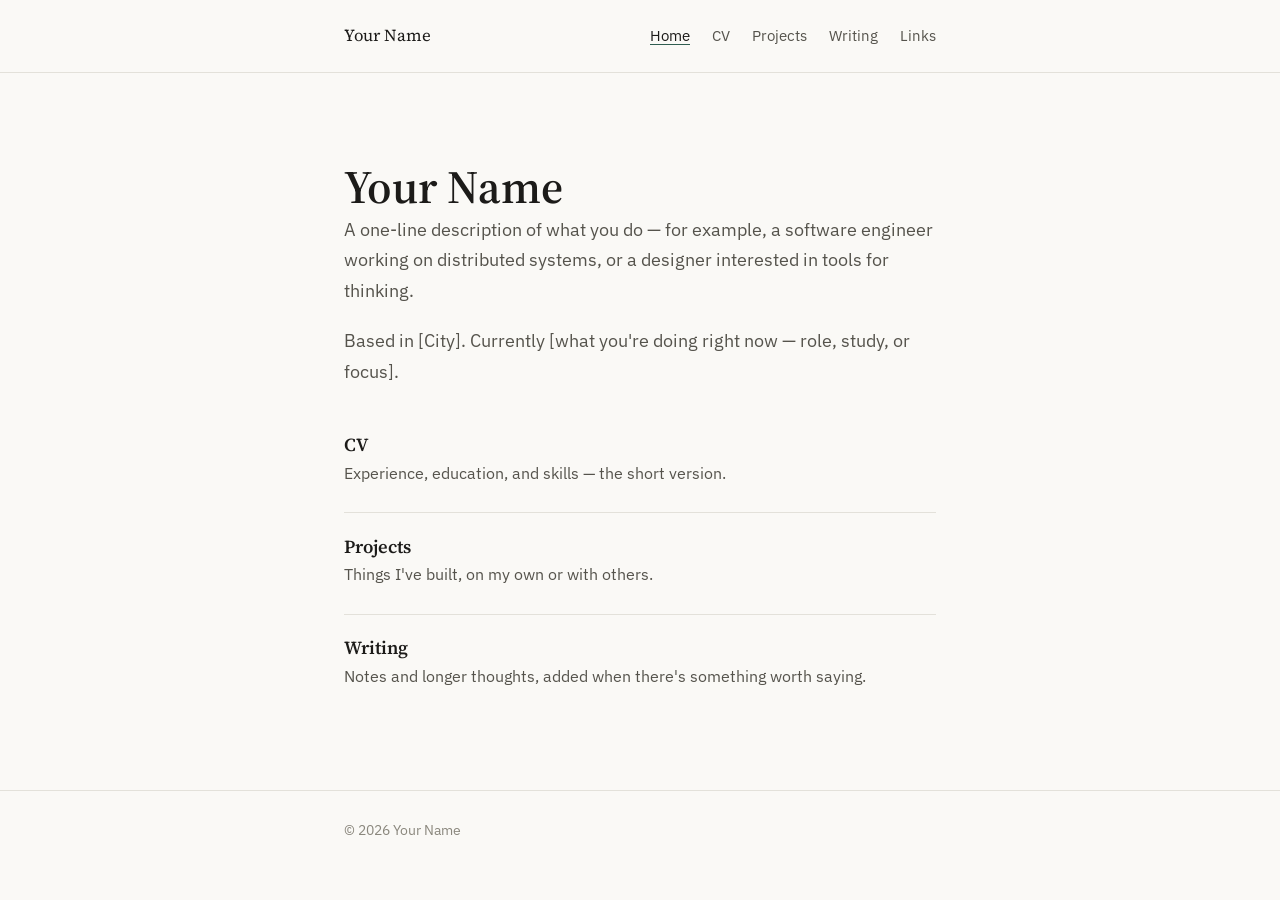
==== index.html @ fbae169c "Add files via upload" ====
<!DOCTYPE html>
<html lang="en">
<head>
<meta charset="UTF-8">
<meta name="viewport" content="width=device-width, initial-scale=1.0">
<title>Your Name</title>
<meta name="description" content="Your Name — CV, projects, and writing.">
<link rel="preconnect" href="https://fonts.googleapis.com">
<link rel="preconnect" href="https://fonts.gstatic.com" crossorigin>
<link href="https://fonts.googleapis.com/css2?family=Source+Serif+4:wght@400;600&family=IBM+Plex+Sans:wght@400;500&family=IBM+Plex+Mono:wght@400;500&display=swap" rel="stylesheet">
<link rel="stylesheet" href="styles.css">
</head>
<body>

<nav class="nav">
  <div class="nav-inner">
    <a class="nav-name" href="index.html">Your Name</a>
    <div class="nav-links">
      <a href="index.html" aria-current="page">Home</a>
      <a href="cv.html">CV</a>
      <a href="projects.html">Projects</a>
      <a href="blog.html">Writing</a>
      <a href="links.html">Links</a>
    </div>
  </div>
</nav>

<main>
  <section class="hero">
    <h1>Your Name</h1>
    <p class="lede">A one-line description of what you do — for example, a software engineer working on distributed systems, or a designer interested in tools for thinking.</p>
    <p class="lede">Based in [City]. Currently [what you're doing right now — role, study, or focus].</p>
  </section>

  <div class="teasers">
    <a class="teaser" href="cv.html">
      <h3>CV</h3>
      <p>Experience, education, and skills — the short version.</p>
    </a>
    <a class="teaser" href="projects.html">
      <h3>Projects</h3>
      <p>Things I've built, on my own or with others.</p>
    </a>
    <a class="teaser" href="blog.html">
      <h3>Writing</h3>
      <p>Notes and longer thoughts, added when there's something worth saying.</p>
    </a>
  </div>
</main>

<footer>
  <div class="footer-inner">
    © <span id="year"></span> Your Name
  </div>
</footer>

<script>document.getElementById('year').textContent = new Date().getFullYear();</script>
</body>
</html>
---- styles.css ----
/* ============================================
   Design tokens
   ============================================ */
:root {
  --paper: #faf9f6;
  --ink: #1c1b19;
  --ink-soft: #55534c;
  --ink-faint: #8a877d;
  --line: #e3e1da;
  --accent: #2f5d50;
  --accent-tint: #e8eeec;

  --serif: "Source Serif 4", Georgia, serif;
  --sans: "IBM Plex Sans", -apple-system, BlinkMacSystemFont, "Segoe UI", sans-serif;
  --mono: "IBM Plex Mono", ui-monospace, SFMono-Regular, monospace;

  --content-width: 720px;
  --gutter: clamp(20px, 6vw, 64px);
}

@media (prefers-color-scheme: dark) {
  /* Intentionally not auto-switching to dark mode: a personal CV/writing
     site reads better staying consistently on warm paper. */
}

* { box-sizing: border-box; }

html {
  -webkit-text-size-adjust: 100%;
}

body {
  margin: 0;
  background: var(--paper);
  color: var(--ink);
  font-family: var(--sans);
  font-size: 18px;
  line-height: 1.65;
  -webkit-font-smoothing: antialiased;
}

::selection {
  background: var(--accent-tint);
  color: var(--ink);
}

a {
  color: var(--accent);
  text-decoration-color: var(--line);
  text-underline-offset: 3px;
  text-decoration-thickness: 1px;
}

a:hover { text-decoration-color: var(--accent); }

a:focus-visible,
button:focus-visible {
  outline: 2px solid var(--accent);
  outline-offset: 3px;
}

h1, h2, h3 {
  font-family: var(--serif);
  font-weight: 600;
  line-height: 1.15;
  margin: 0;
  color: var(--ink);
}

h1 { font-size: clamp(2.1rem, 4vw, 2.9rem); }
h2 { font-size: 1.5rem; margin-top: 3rem; }
h3 { font-size: 1.15rem; }

p { margin: 0 0 1.1em 0; }

.mono {
  font-family: var(--mono);
  font-size: 0.82rem;
  color: var(--ink-faint);
  letter-spacing: 0.01em;
}

/* ============================================
   Layout shell
   ============================================ */
.nav {
  border-bottom: 1px solid var(--line);
}

.nav-inner {
  max-width: var(--content-width);
  margin: 0 auto;
  padding: 22px var(--gutter);
  display: flex;
  align-items: baseline;
  justify-content: space-between;
  gap: 24px;
  flex-wrap: wrap;
}

.nav-name {
  font-family: var(--serif);
  font-size: 1.05rem;
  color: var(--ink);
  text-decoration: none;
}

.nav-links {
  display: flex;
  gap: 22px;
  flex-wrap: wrap;
}

.nav-links a {
  color: var(--ink-soft);
  font-size: 0.95rem;
  text-decoration: none;
}

.nav-links a:hover,
.nav-links a[aria-current="page"] {
  color: var(--ink);
  text-decoration: underline;
  text-decoration-color: var(--accent);
}

main {
  max-width: var(--content-width);
  margin: 0 auto;
  padding: clamp(48px, 8vw, 88px) var(--gutter) 100px;
}

footer {
  border-top: 1px solid var(--line);
}

.footer-inner {
  max-width: var(--content-width);
  margin: 0 auto;
  padding: 28px var(--gutter) 48px;
  color: var(--ink-faint);
  font-size: 0.88rem;
}

/* ============================================
   Home
   ============================================ */
.hero p.lede {
  font-size: 1.15rem;
  color: var(--ink-soft);
  max-width: 54ch;
}

.hero {
  margin-bottom: 2.5rem;
}

.teasers {
  margin-top: 3rem;
  display: grid;
  gap: 1.6rem;
}

.teaser {
  display: block;
  text-decoration: none;
  padding-top: 1.4rem;
  border-top: 1px solid var(--line);
}

.teaser:first-child { border-top: none; padding-top: 0; }

.teaser h3 {
  color: var(--ink);
  margin-bottom: 0.3em;
}

.teaser p {
  color: var(--ink-soft);
  margin: 0;
  font-size: 0.98rem;
}

/* ============================================
   Lists shared by CV / Projects / Links / Blog
   ============================================ */
.section-intro {
  color: var(--ink-soft);
  max-width: 56ch;
  margin-bottom: 2.6rem;
}

.entry-list {
  display: grid;
}

.entry {
  padding: 1.6rem 0;
  border-top: 1px solid var(--line);
  display: grid;
  gap: 0.5rem;
}

.entry:first-child { border-top: none; padding-top: 0; }

.entry-head {
  display: flex;
  justify-content: space-between;
  align-items: baseline;
  gap: 16px;
  flex-wrap: wrap;
}

.entry-title {
  font-family: var(--serif);
  font-size: 1.2rem;
  color: var(--ink);
}

.entry-sub {
  color: var(--ink-soft);
  font-size: 0.98rem;
}

.entry-body {
  color: var(--ink-soft);
}

.entry-body p:last-child { margin-bottom: 0; }

.tag-row {
  display: flex;
  gap: 14px;
  flex-wrap: wrap;
  margin-top: 0.2rem;
}

.tag-row span {
  font-family: var(--mono);
  font-size: 0.78rem;
  color: var(--ink-faint);
}

/* CV specific */
.cv-group {
  margin-bottom: 3rem;
}

.cv-group:last-child { margin-bottom: 0; }

/* Links page */
.link-list a {
  display: block;
  padding: 1.1rem 0;
  border-top: 1px solid var(--line);
  text-decoration: none;
  color: var(--ink);
  font-size: 1.05rem;
}

.link-list a:first-child { border-top: none; }

.link-list a .mono { display: block; margin-top: 0.2rem; }

.link-list a:hover { color: var(--accent); }

/* ============================================
   Blog
   ============================================ */
.blog-filters {
  display: flex;
  gap: 18px;
  flex-wrap: wrap;
  margin-bottom: 2.2rem;
}

.blog-filters button {
  font-family: var(--mono);
  font-size: 0.8rem;
  background: none;
  border: none;
  padding: 0;
  color: var(--ink-faint);
  cursor: pointer;
}

.blog-filters button.active,
.blog-filters button:hover {
  color: var(--accent);
  text-decoration: underline;
}

.post-list-item {
  padding: 1.5rem 0;
  border-top: 1px solid var(--line);
}

.post-list-item:first-child { border-top: none; padding-top: 0; }

.post-list-item a {
  text-decoration: none;
}

.post-list-item h3 {
  color: var(--ink);
  margin-bottom: 0.35em;
}

.post-list-item .mono { margin-bottom: 0.6em; }

.post-list-item p {
  color: var(--ink-soft);
  margin: 0;
}

.post-detail .back-link {
  display: inline-block;
  margin-bottom: 2rem;
  font-size: 0.92rem;
}

.post-detail h1 {
  margin-bottom: 0.4rem;
}

.post-detail .mono {
  margin-bottom: 2rem;
  display: block;
}

.post-detail .post-content {
  color: var(--ink);
}

.post-content p { margin-bottom: 1.3em; }

.empty-state {
  color: var(--ink-faint);
  font-style: normal;
}

/* ============================================
   Responsive
   ============================================ */
@media (max-width: 520px) {
  body { font-size: 17px; }
  .nav-inner { padding-top: 18px; padding-bottom: 18px; }
  .entry-head { flex-direction: column; align-items: flex-start; }
}

@media (prefers-reduced-motion: reduce) {
  * { scroll-behavior: auto !important; }
}
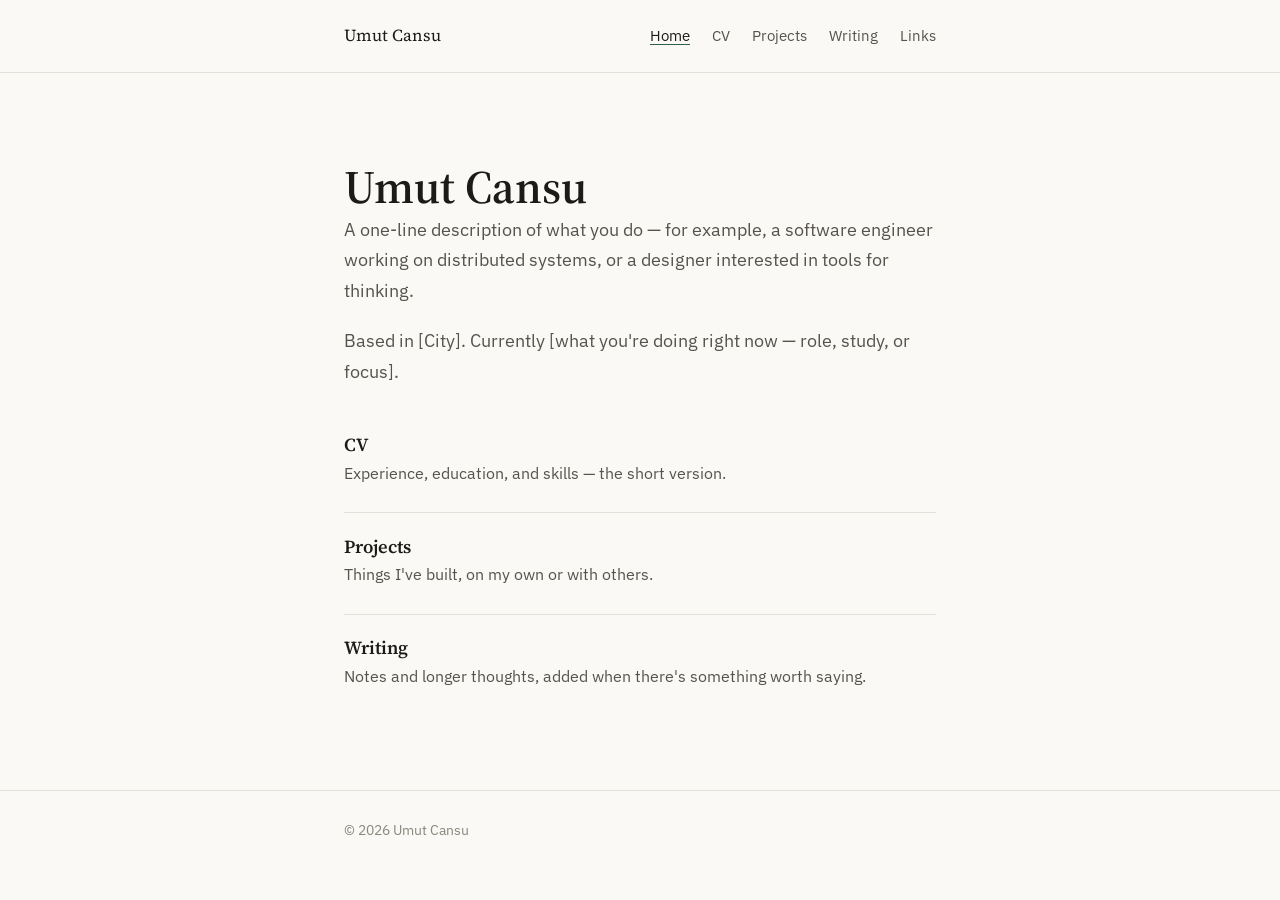
==== commit 1eb67908: "This is the first commit message for the project. It includes changes made to the index.html file." ====
--- a/index.html
+++ b/index.html
@@ -3,8 +3,8 @@
 <head>
 <meta charset="UTF-8">
 <meta name="viewport" content="width=device-width, initial-scale=1.0">
-<title>Your Name</title>
-<meta name="description" content="Your Name — CV, projects, and writing.">
+<title>Umut Cansu</title>
+<meta name="description" content="Umut Cansu — CV, projects, and writing.">
 <link rel="preconnect" href="https://fonts.googleapis.com">
 <link rel="preconnect" href="https://fonts.gstatic.com" crossorigin>
 <link href="https://fonts.googleapis.com/css2?family=Source+Serif+4:wght@400;600&family=IBM+Plex+Sans:wght@400;500&family=IBM+Plex+Mono:wght@400;500&display=swap" rel="stylesheet">
@@ -14,7 +14,7 @@
 
 <nav class="nav">
   <div class="nav-inner">
-    <a class="nav-name" href="index.html">Your Name</a>
+    <a class="nav-name" href="index.html">Umut Cansu</a>
     <div class="nav-links">
       <a href="index.html" aria-current="page">Home</a>
       <a href="cv.html">CV</a>
@@ -27,7 +27,7 @@
 
 <main>
   <section class="hero">
-    <h1>Your Name</h1>
+    <h1>Umut Cansu</h1>
     <p class="lede">A one-line description of what you do — for example, a software engineer working on distributed systems, or a designer interested in tools for thinking.</p>
     <p class="lede">Based in [City]. Currently [what you're doing right now — role, study, or focus].</p>
   </section>
@@ -50,7 +50,7 @@
 
 <footer>
   <div class="footer-inner">
-    © <span id="year"></span> Your Name
+    © <span id="year"></span> Umut Cansu
   </div>
 </footer>
 
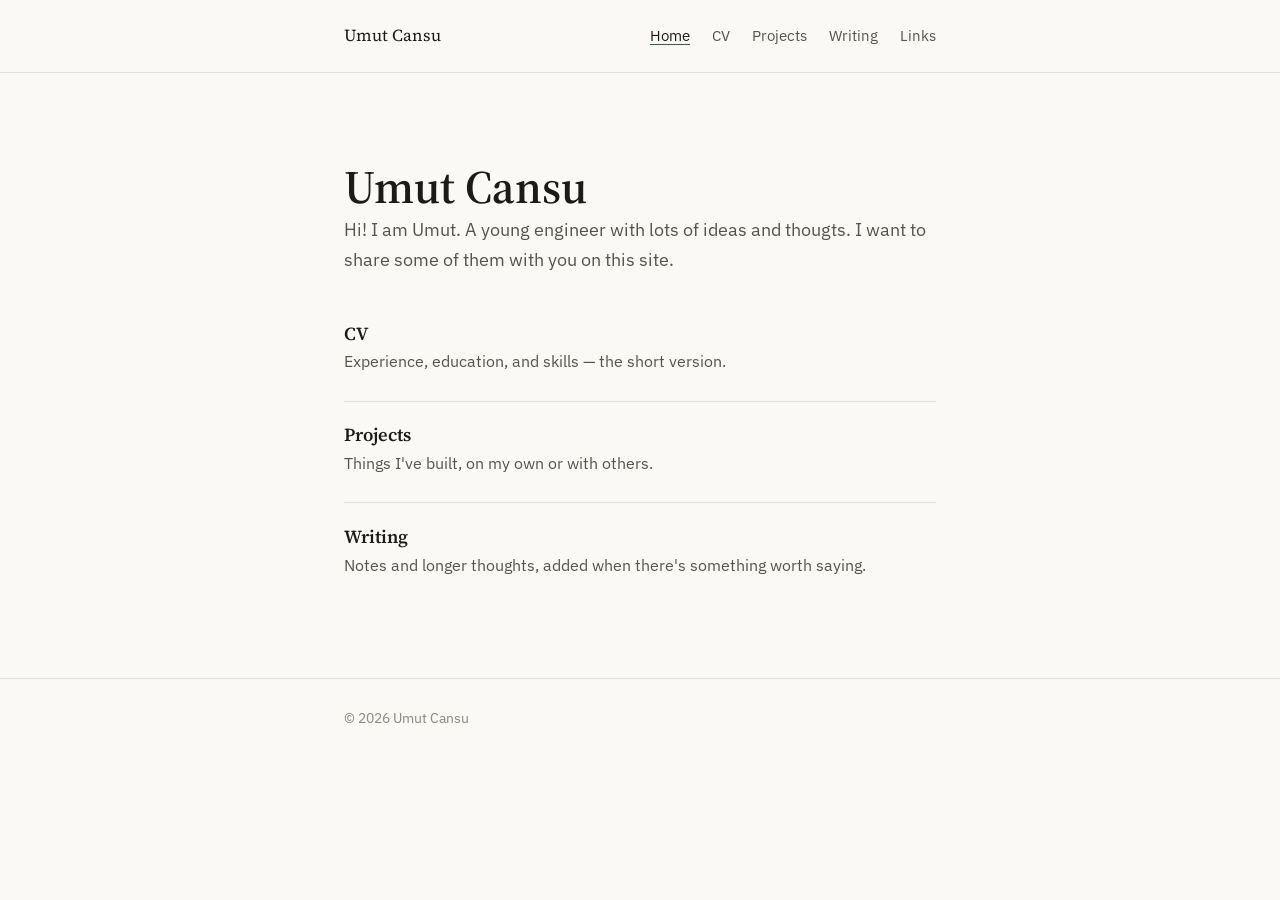
==== commit 5713bcdc: "This is the commit for description for the main page of the website. The changes include updates to " ====
--- a/index.html
+++ b/index.html
@@ -28,8 +28,7 @@
 <main>
   <section class="hero">
     <h1>Umut Cansu</h1>
-    <p class="lede">A one-line description of what you do — for example, a software engineer working on distributed systems, or a designer interested in tools for thinking.</p>
-    <p class="lede">Based in [City]. Currently [what you're doing right now — role, study, or focus].</p>
+    <p class="lede">Hi! I am Umut. A young engineer with lots of ideas and thougts. I want to share some of them with you on this site.</p>
   </section>
 
   <div class="teasers">
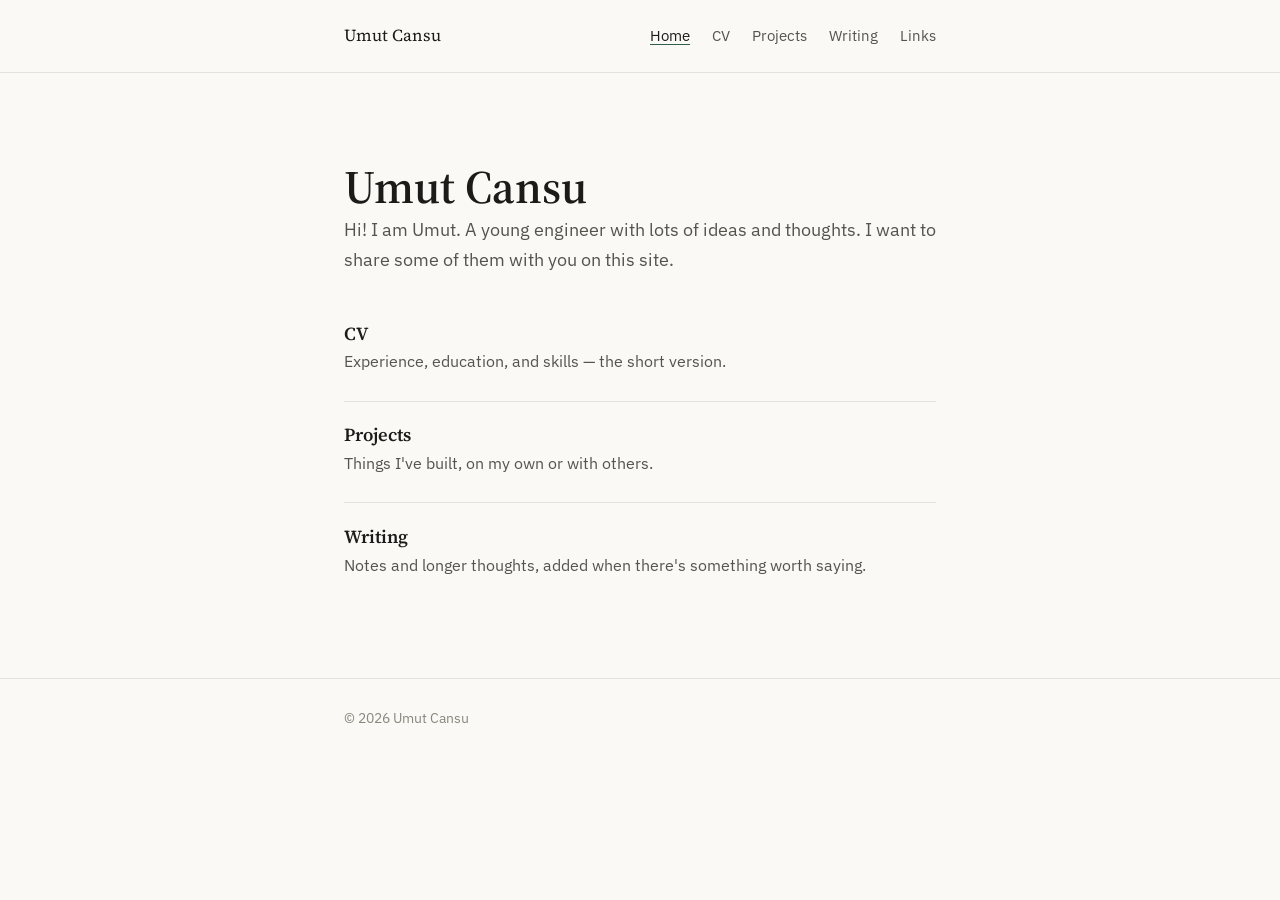
==== commit 5e662234: "Typo" ====
--- a/index.html
+++ b/index.html
@@ -28,7 +28,7 @@
 <main>
   <section class="hero">
     <h1>Umut Cansu</h1>
-    <p class="lede">Hi! I am Umut. A young engineer with lots of ideas and thougts. I want to share some of them with you on this site.</p>
+    <p class="lede">Hi! I am Umut. A young engineer with lots of ideas and thoughts. I want to share some of them with you on this site.</p>
   </section>
 
   <div class="teasers">
